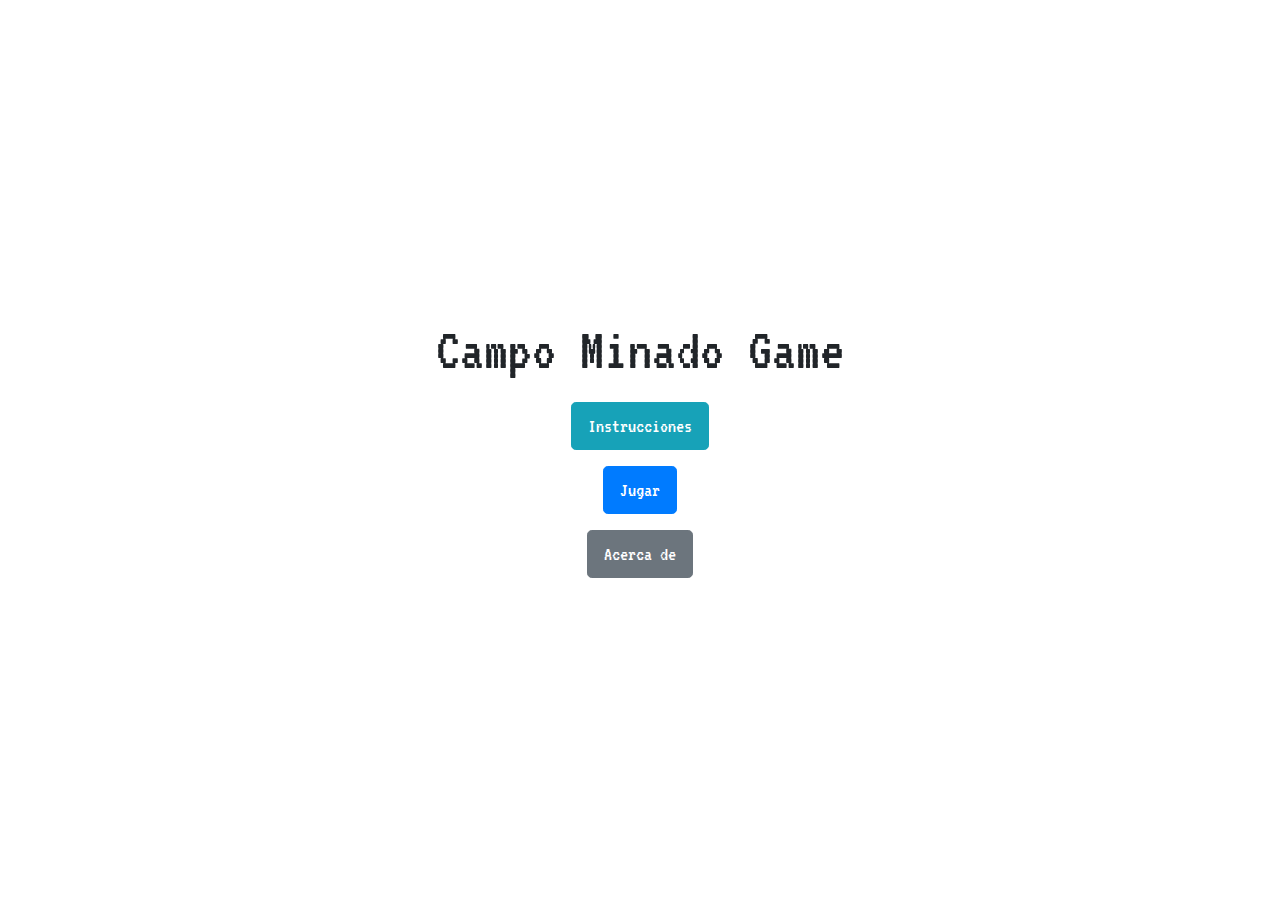
==== webs/index.html @ 33a48af5 "Botones terminados" ====
<html>
    <head>
        <title>Juego Campo Minado</title>
        <meta charset="UTF-8">
        <meta name="viewport" content="width=device-width, initial-scale=1.0">
        <!--Bootstrap-->
        <link rel="stylesheet" href="https://stackpath.bootstrapcdn.com/bootstrap/4.5.2/css/bootstrap.min.css" integrity="sha384-JcKb8q3iqJ61gNV9KGb8thSsNjpSL0n8PARn9HuZOnIxN0hoP+VmmDGMN5t9UJ0Z" crossorigin="anonymous">
        <!--CSS-->
        <link rel="stylesheet" href="../styles/index.css">
        <!--Google fonts-->
        <link href="https://fonts.googleapis.com/css2?family=VT323&display=swap" rel="stylesheet">
        <!--JS de Bootstrap-->
        <script src="https://code.jquery.com/jquery-3.5.1.slim.min.js" integrity="sha384-DfXdz2htPH0lsSSs5nCTpuj/zy4C+OGpamoFVy38MVBnE+IbbVYUew+OrCXaRkfj" crossorigin="anonymous"></script>
        <script src="https://cdn.jsdelivr.net/npm/popper.js@1.16.1/dist/umd/popper.min.js" integrity="sha384-9/reFTGAW83EW2RDu2S0VKaIzap3H66lZH81PoYlFhbGU+6BZp6G7niu735Sk7lN" crossorigin="anonymous"></script>
        <script src="https://stackpath.bootstrapcdn.com/bootstrap/4.5.2/js/bootstrap.min.js" integrity="sha384-B4gt1jrGC7Jh4AgTPSdUtOBvfO8shuf57BaghqFfPlYxofvL8/KUEfYiJOMMV+rV" crossorigin="anonymous"></script>
    </head>
    <body class="text-center">
        <!--Ventana modal de bienvenida-->
        <div class="modal fade" id="modalBienvenida" role="dialog">
            <div class="modal-dialog modal-dialog-centered" role="document">
                <div class="modal-content">
                    <div class="modal-header">
                        <h5 class="modal-title">Bienvenido al juego</h5>
                        <button type="button" class="close" data-dismiss="modal" aria-label="Close">
                            <span aria-hidden="true">&times;</span> <!--es la X-->
                        </button>
                    </div>
                    <div class="modal-body">
                        <img src="../imagenes/giphy.gif" class="img-fluid" alt="Imagen responsive">
                    </div>
                    <div class="modal-footer">
                        <button type="button" class="btn btn-success" data-dismiss="modal">Entrar</button>
                    </div>
                </div>
            </div>
        </div>
        <!--Fin ventana modal-->
        <!--Ventana modal de bienvenida-->
        <div class="modal fade letra_instrucciones" id="modalInstrucciones" tabindex="-1" role="dialog" aria-hidden="true">
            <div class="modal-dialog" role="document">
                <div class="modal-content">
                    <div class="modal-header">
                        <h5 class="modal-title">Instrucciones:</h5>
                        <button type="button" class="close" data-dismiss="modal" aria-label="Close">
                            <span aria-hidden="true">&times;</span> <!--es la X-->
                        </button>
                    </div>
                    <div class="modal-body">
                        <p>
                            El terreno ha sido minado con explosivos por un ataque terrorista
                            y hay un único sobreviviente. Tu misión es controlar al robot para
                            que llegue al sobreviviente y lo pueda rescatar. El robot solamente
                            puede soportar 3 explosiones, es decir, queda totalmente destruido
                            en la 4ta detonación. Si ese fuere el caso, se podrá enviar un robot nuevo.
                        </p>
                        <p>
                            Reglas:</br>
                            1. Aquí va la primera regla del juego</br>
                            2. Aquí va la segunda regla del juego</br>
                            3. Aquí va la tercera regla del juego</br>
                            4. Aquí va la cuarta regla del juego</br>
                            5. Aquí va la quinta regla del juego</br>
                            6. Aquí va la sexta regla del juego</br>
                            7. Aquí va la séptima regla del juego</br>
                            8. Aquí va la octava regla del juego</br>
                            9. Aquí va la novena regla del juego</br>
                            10. Aquí va la décima regla del juego</br>
                        </p>
                    </div>
                    <div class="modal-footer">
                        <button type="button" class="btn btn-success" data-dismiss="modal">OK</button>
                    </div>
                </div>
            </div>
        </div>
        <!--Fin ventana modal-->
        <div class="cover-container d-flex h-100 p-3 mx-auto flex-column">
            <header class="masthead mb-auto"> </header>
            <main role="main" class="inner-cover">
                <h1 class="cover-heading" id="titulo_principal">Campo Minado Game</h1>
                <div class="lead p-2 letra_botones">
                    <button id="butInstrucciones" class="btn btn-info btn-lg">Instrucciones</buttton>
                </div>
                <div class="lead p-2 letra_botones">
                    <a href="./main.html" class="btn btn-primary btn-lg">Jugar</a>
                </div>
                <div class="lead p-2 letra_botones">
                    <a href="./info.html" class="btn btn-secondary btn-lg">Acerca de</a>
                </div>
           </main>
           <footer class="mastfoot mt-auto"></footer>
        </div>
        <script src="../scripts/menu.js"></script>
    </body>
</html>
---- styles/index.css ----
body{
    font-family: 'VT323', monospace;
}

/*PARTE DE MAIN DEL JUEGO*/
.letra_botones{
    font-family: 'VT323', monospace;
}
.figura_contenido{
    text-align: center;
    font-family: 'VT323', monospace;
    font-size: 22px;
}

/*PARTE DE INTRUCCIONES*/
.letra_instrucciones{
    text-align: center;
    font-family: 'VT323', monospace;
    text-align: left;
}

/*PARTE DE MENÚ PRINCIPAL*/
#titulo_principal{
    font-family: 'VT323', monospace;
    font-size: 60px;
}
.titulo{
    font-size: 45px;
}

/*PARTE DE ACERCA DE*/
.info_letra{
    font-family: 'VT323', monospace;
    font-size: 18px;
}
.info_titulo{
    font-size: 45px;
}
.info_figura_contenido{
    text-align: center;
    font-size: 22px;
}
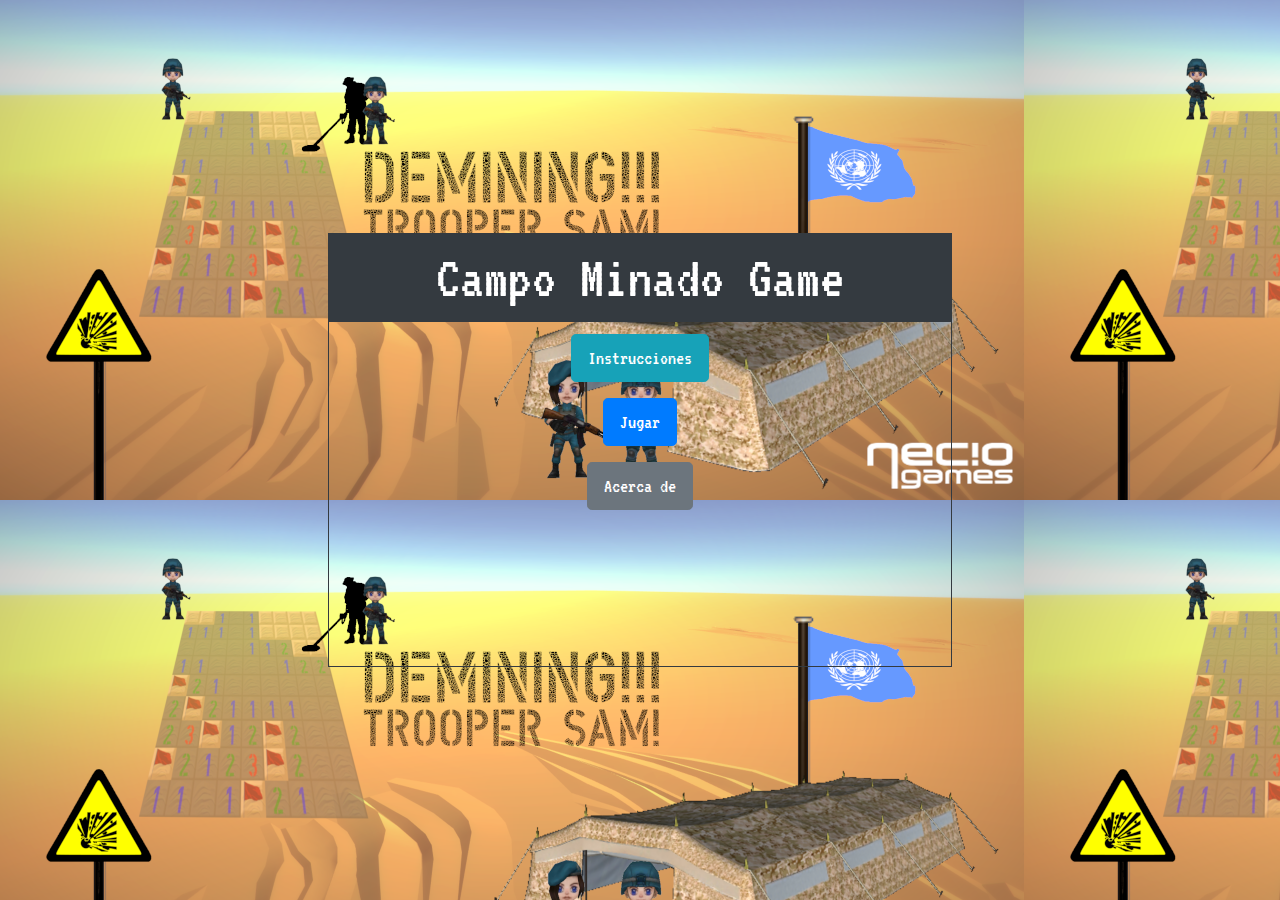
==== commit d7909b72: "Update" ====
--- a/webs/index.html
+++ b/webs/index.html
@@ -35,7 +35,7 @@
             </div>
         </div>
         <!--Fin ventana modal-->
-        <!--Ventana modal de bienvenida-->
+        <!--Ventana modal de Instrucciones-->
         <div class="modal fade letra_instrucciones" id="modalInstrucciones" tabindex="-1" role="dialog" aria-hidden="true">
             <div class="modal-dialog" role="document">
                 <div class="modal-content">
@@ -74,10 +74,14 @@
             </div>
         </div>
         <!--Fin ventana modal-->
-        <div class="cover-container d-flex h-100 p-3 mx-auto flex-column">
+        <div class="cover-container d-flex h-100 p-3 mx-auto flex-column fondo_index">
             <header class="masthead mb-auto"> </header>
-            <main role="main" class="inner-cover">
-                <h1 class="cover-heading" id="titulo_principal">Campo Minado Game</h1>
+            <main role="main" class="inner-cover col-6 p-0 align-self-center border border-dark">
+                <nav class="navbar navbar-expand-sm text-white bg-dark mb-1 justify-content-center">
+                    <div>
+                        <h1 class="cover-heading navbar-nav" id="titulo_principal">Campo Minado Game</h1>
+                    </div>
+                </nav>
                 <div class="lead p-2 letra_botones">
                     <button id="butInstrucciones" class="btn btn-info btn-lg">Instrucciones</buttton>
                 </div>
--- a/styles/index.css
+++ b/styles/index.css
@@ -1,3 +1,8 @@
+*{
+    padding: 0;
+    margin: 0;
+}
+
 body{
     font-family: 'VT323', monospace;
 }
@@ -39,4 +44,102 @@
 .info_figura_contenido{
     text-align: center;
     font-size: 22px;
+}
+
+#boton_jugar{
+    margin-top: 25%;
+    margin-bottom: 25%;
+    margin-left: 45%;
+    margin-right: 45%;
+}
+
+/*PARTE DEL MAPA DE JUEGO*/
+
+/*Mobile First*/
+.square{
+    height: 48px;
+    width: 48px;
+    background-image: url('../imagenes/map_earth.png');
+}
+
+.fondo_index{
+    background-image: url('../imagenes/fondo.png');
+}
+
+#contenedor_juego{
+    background-color: dimgrey;
+    flex-wrap: wrap;
+    background-repeat: round;
+    justify-content: space-around;
+    margin: 0;
+}
+
+.contenedor_panel{
+    height: 150px;
+    width: 90px;
+    text-align: center;
+}
+
+#contenedor_flechas{
+    height: 150px;
+    width: 90px;
+    text-align: center;
+}
+
+.oculto{
+    display: none;
+}
+.visible{
+    display: block;
+}
+
+/* 640px/telefono horizontal */
+@media only screen and (min-width:640px){
+    .square{
+        height: 50px;
+        width: 50px;
+    }
+}
+
+/*Para tablet*/
+@media only screen and (min-width: 768px){
+    .square{
+        height: 80px;
+        width: 80px;
+    }
+    .contenedor_panel{
+        width: 100%;
+    }
+    #botones_panel{
+        width: 150px;
+        height: 100px;
+    }
+}
+
+/*Para desktop*/
+@media only screen and (min-width: 1024px){
+    .square{
+        height: 100px;
+        width: 100px;
+    }
+    #botones_panel{
+        width: 200px;
+        height: 150px;
+    }
+}
+
+
+/*#componentes_juego{
+    background-color: rgba(87, 95, 90, 0.829);
+    width: 500px;
+	height: 60px;
+    color: white;
+    position: absolute;
+	border-radius: 5px;
+	display: flex;
+	justify-content: space-around;
+	align-items: center;
+}*/
+#profile_robot_name{
+    font-size: 18px;
 }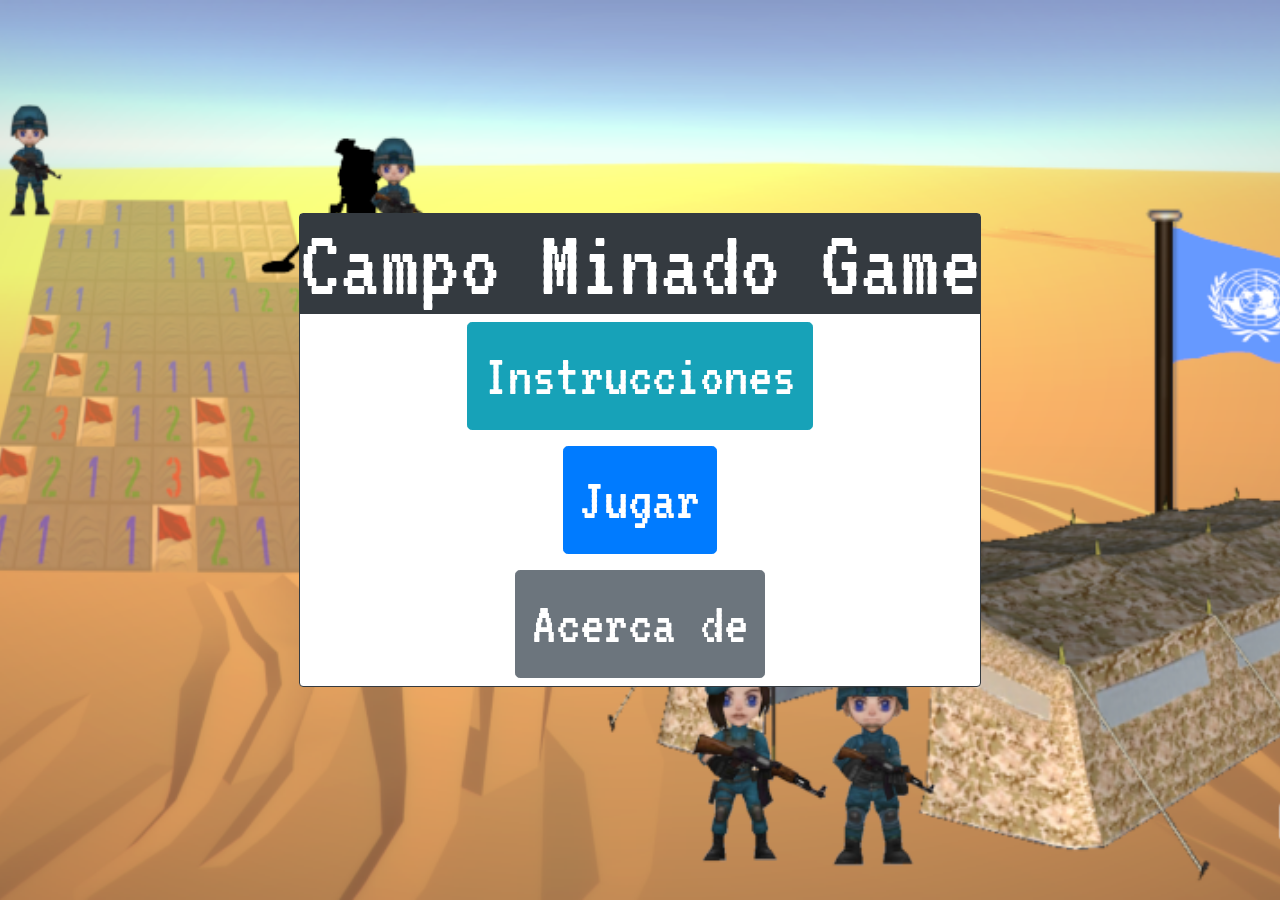
==== commit b647197b: "Se hizo:" ====
--- a/webs/index.html
+++ b/webs/index.html
@@ -1,99 +1,115 @@
 <html>
-    <head>
-        <title>Juego Campo Minado</title>
-        <meta charset="UTF-8">
-        <meta name="viewport" content="width=device-width, initial-scale=1.0">
-        <!--Bootstrap-->
-        <link rel="stylesheet" href="https://stackpath.bootstrapcdn.com/bootstrap/4.5.2/css/bootstrap.min.css" integrity="sha384-JcKb8q3iqJ61gNV9KGb8thSsNjpSL0n8PARn9HuZOnIxN0hoP+VmmDGMN5t9UJ0Z" crossorigin="anonymous">
-        <!--CSS-->
-        <link rel="stylesheet" href="../styles/index.css">
-        <!--Google fonts-->
-        <link href="https://fonts.googleapis.com/css2?family=VT323&display=swap" rel="stylesheet">
-        <!--JS de Bootstrap-->
-        <script src="https://code.jquery.com/jquery-3.5.1.slim.min.js" integrity="sha384-DfXdz2htPH0lsSSs5nCTpuj/zy4C+OGpamoFVy38MVBnE+IbbVYUew+OrCXaRkfj" crossorigin="anonymous"></script>
-        <script src="https://cdn.jsdelivr.net/npm/popper.js@1.16.1/dist/umd/popper.min.js" integrity="sha384-9/reFTGAW83EW2RDu2S0VKaIzap3H66lZH81PoYlFhbGU+6BZp6G7niu735Sk7lN" crossorigin="anonymous"></script>
-        <script src="https://stackpath.bootstrapcdn.com/bootstrap/4.5.2/js/bootstrap.min.js" integrity="sha384-B4gt1jrGC7Jh4AgTPSdUtOBvfO8shuf57BaghqFfPlYxofvL8/KUEfYiJOMMV+rV" crossorigin="anonymous"></script>
-    </head>
-    <body class="text-center">
-        <!--Ventana modal de bienvenida-->
-        <div class="modal fade" id="modalBienvenida" role="dialog">
-            <div class="modal-dialog modal-dialog-centered" role="document">
-                <div class="modal-content">
-                    <div class="modal-header">
-                        <h5 class="modal-title">Bienvenido al juego</h5>
-                        <button type="button" class="close" data-dismiss="modal" aria-label="Close">
-                            <span aria-hidden="true">&times;</span> <!--es la X-->
-                        </button>
+
+<head>
+    <title>Menú Principal</title>
+    <meta charset="UTF-8">
+    <meta name="viewport" content="width=device-width, initial-scale=1.0">
+    <!--Bootstrap-->
+    <link rel="stylesheet" href="https://stackpath.bootstrapcdn.com/bootstrap/4.5.2/css/bootstrap.min.css"
+        integrity="sha384-JcKb8q3iqJ61gNV9KGb8thSsNjpSL0n8PARn9HuZOnIxN0hoP+VmmDGMN5t9UJ0Z" crossorigin="anonymous">
+    <!--CSS-->
+    <link rel="stylesheet" href="../styles/index.css">
+    <!--Google fonts-->
+    <link href="https://fonts.googleapis.com/css2?family=VT323&display=swap" rel="stylesheet">
+    <!--JS de Bootstrap-->
+    <script src="https://code.jquery.com/jquery-3.5.1.slim.min.js"
+        integrity="sha384-DfXdz2htPH0lsSSs5nCTpuj/zy4C+OGpamoFVy38MVBnE+IbbVYUew+OrCXaRkfj"
+        crossorigin="anonymous"></script>
+    <script src="https://cdn.jsdelivr.net/npm/popper.js@1.16.1/dist/umd/popper.min.js"
+        integrity="sha384-9/reFTGAW83EW2RDu2S0VKaIzap3H66lZH81PoYlFhbGU+6BZp6G7niu735Sk7lN"
+        crossorigin="anonymous"></script>
+    <script src="https://stackpath.bootstrapcdn.com/bootstrap/4.5.2/js/bootstrap.min.js"
+        integrity="sha384-B4gt1jrGC7Jh4AgTPSdUtOBvfO8shuf57BaghqFfPlYxofvL8/KUEfYiJOMMV+rV"
+        crossorigin="anonymous"></script>
+</head>
+
+<body class="text-center">
+    <!--Ventana modal de bienvenida-->
+    <div class="modal fade" id="modalBienvenida" role="dialog">
+        <div class="modal-dialog modal-dialog-centered" role="document">
+            <div class="modal-content">
+                <div class="modal-header">
+                    <h5 class="modal-title">Bienvenido al juego</h5>
+                    <button type="button" class="close" data-dismiss="modal" aria-label="Close">
+                        <span aria-hidden="true">&times;</span>
+                        <!--es la X-->
+                    </button>
+                </div>
+                <div class="modal-body">
+                    <img src="../imagenes/giphy.gif" class="img-fluid" alt="Imagen responsive">
+                </div>
+                <div class="modal-footer">
+                    <button type="button" class="btn btn-block btn-success" data-dismiss="modal">Entrar</button>
+                </div>
+            </div>
+        </div>
+    </div>
+    <!--Fin ventana modal-->
+    <!--Ventana modal de Instrucciones-->
+    <div class="modal fade letra_instrucciones" id="modalInstrucciones" tabindex="-1" role="dialog" aria-hidden="true">
+        <div class="modal-dialog" role="document">
+            <div class="modal-content">
+                <div class="modal-header">
+                    <h5 class="modal-title">Instrucciones:</h5>
+                    <button type="button" class="close" data-dismiss="modal" aria-label="Close">
+                        <span aria-hidden="true">&times;</span>
+                    </button>
+                </div>
+                <div class="modal-body">
+                    <p>
+                        El terreno ha sido minado con explosivos por un ataque terrorista
+                        y hay un único sobreviviente. Tu misión es controlar al robot para
+                        que llegue al sobreviviente y lo pueda rescatar. El robot solamente
+                        puede soportar 3 explosiones, es decir, queda totalmente destruido
+                        en la 4ta detonación. Si ese fuere el caso, se podrá enviar un robot nuevo.
+                    </p>
+                    <p>
+                        Reglas:</br>
+                        1. Aquí va la primera regla del juego</br>
+                        2. Aquí va la segunda regla del juego</br>
+                        3. Aquí va la tercera regla del juego</br>
+                        4. Aquí va la cuarta regla del juego</br>
+                        5. Aquí va la quinta regla del juego</br>
+                        6. Aquí va la sexta regla del juego</br>
+                        7. Aquí va la séptima regla del juego</br>
+                        8. Aquí va la octava regla del juego</br>
+                        9. Aquí va la novena regla del juego</br>
+                        10. Aquí va la décima regla del juego</br>
+                    </p>
+                </div>
+                <div class="modal-footer">
+                    <button type="button" class="btn btn-success" data-dismiss="modal">OK</button>
+                </div>
+            </div>
+        </div>
+    </div>
+    <!--Fin ventana modal-->
+    <!--Main del menú-->
+    <div class="cover-container d-flex flex-column h-100 p-3 mx-auto fondo_index">
+        <header class="masthead mb-auto"> </header>
+        <main role="main" class="inner-cover p-0 align-self-center">
+            <div class="card border border-dark">
+                <div class="card-body p-0">
+                    <div class="card-tittle">
+                        <nav class="navbar navbar-expand-sm text-white bg-dark p-0 justify-content-center" id="titulo_principal">Campo Minado Game</nav>
                     </div>
-                    <div class="modal-body">
-                        <img src="../imagenes/giphy.gif" class="img-fluid" alt="Imagen responsive">
-                    </div>
-                    <div class="modal-footer">
-                        <button type="button" class="btn btn-success" data-dismiss="modal">Entrar</button>
+                    <div class="card-text">
+                        <div class="lead p-2">
+                            <button id="butInstrucciones" class="btn btn-info btn-lg menu_opciones">Instrucciones</buttton>
+                        </div>
+                        <div class="lead p-2">
+                            <a href="./main.html" class="btn btn-primary btn-lg menu_opciones">Jugar</a>
+                        </div>
+                        <div class="lead p-2">
+                            <a href="./info.html" class="btn btn-secondary btn-lg menu_opciones">Acerca de</a>
+                        </div>
                     </div>
                 </div>
             </div>
-        </div>
-        <!--Fin ventana modal-->
-        <!--Ventana modal de Instrucciones-->
-        <div class="modal fade letra_instrucciones" id="modalInstrucciones" tabindex="-1" role="dialog" aria-hidden="true">
-            <div class="modal-dialog" role="document">
-                <div class="modal-content">
-                    <div class="modal-header">
-                        <h5 class="modal-title">Instrucciones:</h5>
-                        <button type="button" class="close" data-dismiss="modal" aria-label="Close">
-                            <span aria-hidden="true">&times;</span> <!--es la X-->
-                        </button>
-                    </div>
-                    <div class="modal-body">
-                        <p>
-                            El terreno ha sido minado con explosivos por un ataque terrorista
-                            y hay un único sobreviviente. Tu misión es controlar al robot para
-                            que llegue al sobreviviente y lo pueda rescatar. El robot solamente
-                            puede soportar 3 explosiones, es decir, queda totalmente destruido
-                            en la 4ta detonación. Si ese fuere el caso, se podrá enviar un robot nuevo.
-                        </p>
-                        <p>
-                            Reglas:</br>
-                            1. Aquí va la primera regla del juego</br>
-                            2. Aquí va la segunda regla del juego</br>
-                            3. Aquí va la tercera regla del juego</br>
-                            4. Aquí va la cuarta regla del juego</br>
-                            5. Aquí va la quinta regla del juego</br>
-                            6. Aquí va la sexta regla del juego</br>
-                            7. Aquí va la séptima regla del juego</br>
-                            8. Aquí va la octava regla del juego</br>
-                            9. Aquí va la novena regla del juego</br>
-                            10. Aquí va la décima regla del juego</br>
-                        </p>
-                    </div>
-                    <div class="modal-footer">
-                        <button type="button" class="btn btn-success" data-dismiss="modal">OK</button>
-                    </div>
-                </div>
-            </div>
-        </div>
-        <!--Fin ventana modal-->
-        <div class="cover-container d-flex h-100 p-3 mx-auto flex-column fondo_index">
-            <header class="masthead mb-auto"> </header>
-            <main role="main" class="inner-cover col-6 p-0 align-self-center border border-dark">
-                <nav class="navbar navbar-expand-sm text-white bg-dark mb-1 justify-content-center">
-                    <div>
-                        <h1 class="cover-heading navbar-nav" id="titulo_principal">Campo Minado Game</h1>
-                    </div>
-                </nav>
-                <div class="lead p-2 letra_botones">
-                    <button id="butInstrucciones" class="btn btn-info btn-lg">Instrucciones</buttton>
-                </div>
-                <div class="lead p-2 letra_botones">
-                    <a href="./main.html" class="btn btn-primary btn-lg">Jugar</a>
-                </div>
-                <div class="lead p-2 letra_botones">
-                    <a href="./info.html" class="btn btn-secondary btn-lg">Acerca de</a>
-                </div>
-           </main>
-           <footer class="mastfoot mt-auto"></footer>
-        </div>
-        <script src="../scripts/menu.js"></script>
-    </body>
+        </main>
+        <footer class="mastfoot mt-auto"></footer>
+    </div>
+    <script src="../scripts/menu.js"></script>
+</body>
+
 </html>--- a/styles/index.css
+++ b/styles/index.css
@@ -1,61 +1,53 @@
-*{
-    padding: 0;
-    margin: 0;
-}
-
 body{
     font-family: 'VT323', monospace;
 }
 
-/*PARTE DE MAIN DEL JUEGO*/
-.letra_botones{
-    font-family: 'VT323', monospace;
-}
-.figura_contenido{
-    text-align: center;
-    font-family: 'VT323', monospace;
-    font-size: 22px;
-}
-
 /*PARTE DE INTRUCCIONES*/
 .letra_instrucciones{
     text-align: center;
-    font-family: 'VT323', monospace;
     text-align: left;
 }
 
 /*PARTE DE MENÚ PRINCIPAL*/
 #titulo_principal{
-    font-family: 'VT323', monospace;
-    font-size: 60px;
-}
-.titulo{
     font-size: 45px;
+    line-height: 1;
 }
 
 /*PARTE DE ACERCA DE*/
-.info_letra{
-    font-family: 'VT323', monospace;
+.fondo_info{
+    background-image: url('../imagenes/moon1.jpg');
+    background-size: cover;
+    background-position: center;
+    background-attachment: fixed;
+    background-repeat: no-repeat;
+}
+#contexto{
+    font-size: 16px;
+    color: rgb(255, 255, 255);
+    text-align: justify;
+    line-height: 1.2;
+}
+.info_titulo{
+    font-size: 40px;
+    color: teal;
+    font-weight: 300;
+    padding-top: 5px;
+}
+.info_figura_contenido{
+    text-align: center;
     font-size: 18px;
-}
-.info_titulo{
-    font-size: 45px;
-}
-.info_figura_contenido{
-    text-align: center;
-    font-size: 22px;
-}
-
+    color: rgb(58, 209, 71);
+}
+
+/*PARTE DEL MAPA DE JUEGO*/
 #boton_jugar{
     margin-top: 25%;
     margin-bottom: 25%;
     margin-left: 45%;
     margin-right: 45%;
 }
-
-/*PARTE DEL MAPA DE JUEGO*/
-
-/*Mobile First*/
+/*Galaxy S5 V 360x640 --> Default */
 .square{
     height: 48px;
     width: 48px;
@@ -64,6 +56,10 @@
 
 .fondo_index{
     background-image: url('../imagenes/fondo.png');
+    background-size: cover;
+    background-position: center center;
+    background-attachment: fixed;
+    background-repeat: no-repeat;
 }
 
 #contenedor_juego{
@@ -93,7 +89,7 @@
     display: block;
 }
 
-/* 640px/telefono horizontal */
+/*Galaxy S5 H 640x360*/
 @media only screen and (min-width:640px){
     .square{
         height: 50px;
@@ -101,7 +97,7 @@
     }
 }
 
-/*Para tablet*/
+/*No piden, borrar, configurarlo o hacer responsive con boostrap*/
 @media only screen and (min-width: 768px){
     .square{
         height: 80px;
@@ -116,8 +112,15 @@
     }
 }
 
-/*Para desktop*/
+/*iPad pro V 1024x1366*/
 @media only screen and (min-width: 1024px){
+    /*MENÚ PRINCIPAL*/
+    #titulo_principal{
+        font-size: 100px;
+    }
+    .menu_opciones{
+        font-size: 60px;
+    }
     .square{
         height: 100px;
         width: 100px;
@@ -125,6 +128,73 @@
     #botones_panel{
         width: 200px;
         height: 150px;
+    }
+    /*PARTE DE ACERCA DE*/
+    .fondo_info{
+        background-image: url('../imagenes/moon1.jpg');
+        background-size: cover;
+        background-position: center;
+        background-attachment: fixed;
+        background-repeat: no-repeat;
+    }
+    .info_titulo{
+        font-size: 70px;
+        color: teal;
+        font-weight: 300;
+        padding-top: 10px;
+    }
+    #contexto{
+        font-size: 40px;
+        color: rgb(255, 255, 255);
+        text-align: justify;
+        line-height: 1.5;
+    }
+    .info_figura_contenido{
+        text-align: center;
+        font-size: 42px;
+        color: rgb(58, 209, 71);
+    }
+    #butMenu{
+        font-size: 50px;
+    }
+}
+/*iPad pro H 1366x1024*/
+@media only screen and (min-width: 1366px){
+    .square{
+        height: 100px;
+        width: 100px;
+    }
+    #botones_panel{
+        width: 200px;
+        height: 150px;
+    }
+    /*PARTE DE ACERCA DE*/
+    .fondo_info{
+        background-image: url('../imagenes/moon1.jpg');
+        background-size: cover;
+        background-position: center;
+        background-attachment: fixed;
+        background-repeat: no-repeat;
+    }
+    .info_titulo{
+        font-size: 65px;
+        color: teal;
+        font-weight: 300;
+        padding-top: 10px;
+    }
+    #contexto{
+        font-size: 40px;
+        color: rgb(255, 255, 255);
+        text-align: justify;
+        line-height: 1.5;
+    }
+    .info_figura_contenido{
+        text-align: center;
+        font-size: 42px;
+        color: rgb(58, 209, 71);
+    }
+    #butMenu{
+        font-size: 50px;
     }
 }
 
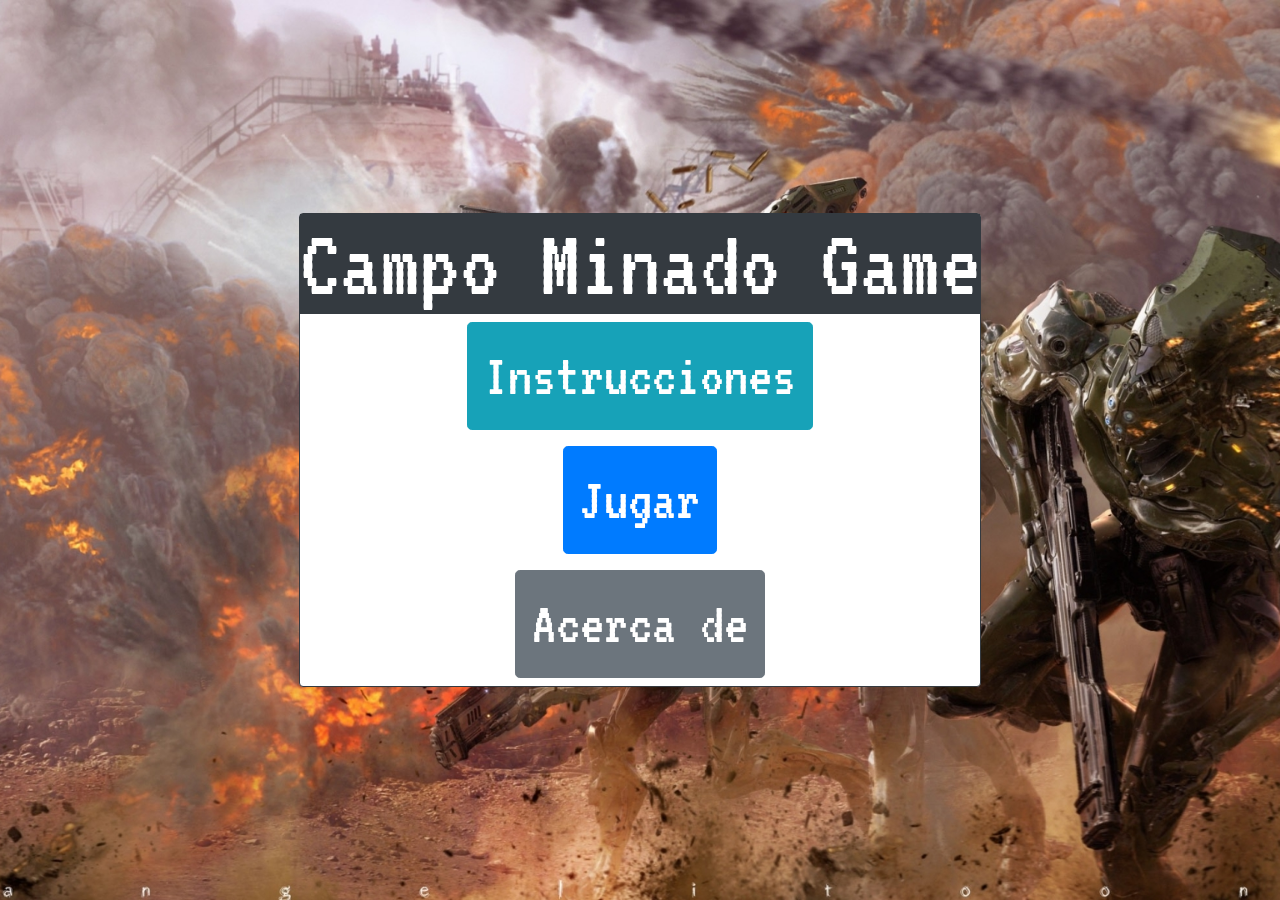
==== commit 9d86c89a: "Se hizo:" ====
--- a/webs/index.html
+++ b/webs/index.html
@@ -29,17 +29,16 @@
         <div class="modal-dialog modal-dialog-centered" role="document">
             <div class="modal-content">
                 <div class="modal-header">
-                    <h5 class="modal-title">Bienvenido al juego</h5>
+                    <h5 class="modal-title" id="modal_bvb_titulo">Bienvenido al juego</h5>
                     <button type="button" class="close" data-dismiss="modal" aria-label="Close">
                         <span aria-hidden="true">&times;</span>
-                        <!--es la X-->
                     </button>
                 </div>
                 <div class="modal-body">
                     <img src="../imagenes/giphy.gif" class="img-fluid" alt="Imagen responsive">
                 </div>
                 <div class="modal-footer">
-                    <button type="button" class="btn btn-block btn-success" data-dismiss="modal">Entrar</button>
+                    <button type="button" class="btn btn-block btn-success" id="modal_bvb_but" data-dismiss="modal">Entrar</button>
                 </div>
             </div>
         </div>
@@ -49,36 +48,28 @@
     <div class="modal fade letra_instrucciones" id="modalInstrucciones" tabindex="-1" role="dialog" aria-hidden="true">
         <div class="modal-dialog" role="document">
             <div class="modal-content">
-                <div class="modal-header">
-                    <h5 class="modal-title">Instrucciones:</h5>
+                <div class="modal-header bg-info">
+                    <h5 class="modal-title text-dark" id="modal_inst_titulo">Instrucciones:</h5>
                     <button type="button" class="close" data-dismiss="modal" aria-label="Close">
                         <span aria-hidden="true">&times;</span>
                     </button>
                 </div>
-                <div class="modal-body">
+                <div class="modal-body text-light bg-dark text-justify" id="modal_inst_contenido">
                     <p>
-                        El terreno ha sido minado con explosivos por un ataque terrorista
+                        *El terreno ha sido minado con explosivos por un ataque terrorista
                         y hay un único sobreviviente. Tu misión es controlar al robot para
-                        que llegue al sobreviviente y lo pueda rescatar. El robot solamente
-                        puede soportar 3 explosiones, es decir, queda totalmente destruido
-                        en la 4ta detonación. Si ese fuere el caso, se podrá enviar un robot nuevo.
+                        que llegue al sobreviviente y lo pueda rescatar.
                     </p>
-                    <p>
-                        Reglas:</br>
-                        1. Aquí va la primera regla del juego</br>
-                        2. Aquí va la segunda regla del juego</br>
-                        3. Aquí va la tercera regla del juego</br>
-                        4. Aquí va la cuarta regla del juego</br>
-                        5. Aquí va la quinta regla del juego</br>
-                        6. Aquí va la sexta regla del juego</br>
-                        7. Aquí va la séptima regla del juego</br>
-                        8. Aquí va la octava regla del juego</br>
-                        9. Aquí va la novena regla del juego</br>
-                        10. Aquí va la décima regla del juego</br>
-                    </p>
+                    <p>*El robot solamente puede soportar 3 explosiones, es decir, queda totalmente destruidoen la 4ta detonación.</p>
+                    <p>*El juego consta de 5 niveles distintos.</p>
+                    <p>*Muevete usando las flechas de direcciones en pantalla o las flechas del teclado.</p>
+                    <p class="text-warning">*¡Cuidado! En cada casilla a la que te muevas puede haber una mina.</p>
+                    <p>*Una vez hagas un movimiento, tendrás que esperar 3 segundos para saber si hay una mina o no.</p>
+                    <p>*No se puede pasar por una mina explotada</p>
+                    <p>*Ganas llegando al soldado y pierdes si te quedas sin vida.</p>
                 </div>
-                <div class="modal-footer">
-                    <button type="button" class="btn btn-success" data-dismiss="modal">OK</button>
+                <div class="modal-footer p-0">
+                    <button type="button" class="btn btn-success m-0 btn-block" id="modal_inst_but" data-dismiss="modal">OK</button>
                 </div>
             </div>
         </div>
@@ -95,7 +86,7 @@
                     </div>
                     <div class="card-text">
                         <div class="lead p-2">
-                            <button id="butInstrucciones" class="btn btn-info btn-lg menu_opciones">Instrucciones</buttton>
+                            <button id="index_butInstrucciones" class="btn btn-info btn-lg menu_opciones">Instrucciones</buttton>
                         </div>
                         <div class="lead p-2">
                             <a href="./main.html" class="btn btn-primary btn-lg menu_opciones">Jugar</a>
--- a/styles/index.css
+++ b/styles/index.css
@@ -13,6 +13,13 @@
     font-size: 45px;
     line-height: 1;
 }
+#figura_profile{
+    max-width: 100%;
+    height: auto;
+}.laX{
+    font-size: 30px;
+}
+
 
 /*PARTE DE ACERCA DE*/
 .fondo_info{
@@ -48,6 +55,14 @@
     margin-right: 45%;
 }
 /*Galaxy S5 V 360x640 --> Default */
+.fondo_main{
+    background-image: url('../imagenes/fondo3.jpg');
+    background-size: cover;
+    background-position: center;
+    background-attachment: fixed;
+    background-repeat: no-repeat;
+}
+
 .square{
     height: 48px;
     width: 48px;
@@ -55,11 +70,19 @@
 }
 
 .fondo_index{
-    background-image: url('../imagenes/fondo.png');
+    background-image: url('../imagenes/stretched-1920-1080-572870.jpg');
     background-size: cover;
     background-position: center center;
     background-attachment: fixed;
     background-repeat: no-repeat;
+}
+
+#padre_contenedor_juego{
+    background-color: dimgrey;
+}
+
+#componentes_juego{
+    background-color: rgba(52,58,64);;
 }
 
 #contenedor_juego{
@@ -68,6 +91,8 @@
     background-repeat: round;
     justify-content: space-around;
     margin: 0;
+    height: 240px;
+    width: 240px;
 }
 
 .contenedor_panel{
@@ -88,20 +113,57 @@
 .visible{
     display: block;
 }
+.inline{
+    display: inline;
+}
+
+.flechas{
+    width: 1em;
+    height: 1em;
+    fill: currentColor;
+    fill-rule: evenodd;
+}
+
+.flechas_side{
+    display: none;
+}
+
+@media only screen and (min-width: 557px){
+    .square{
+        height: 50px;
+        width: 50px;
+    }
+    #contenedor_juego{
+        height: 250px;
+        width: 250px;
+    }
+    .flechas_side{
+        display: block;
+    }
+}
 
 /*Galaxy S5 H 640x360*/
 @media only screen and (min-width:640px){
     .square{
-        height: 50px;
-        width: 50px;
-    }
-}
+        height: 65px;
+        width: 65px;
+    }
+    #contenedor_juego{
+        height: 325px;
+        width: 325;
+    }
+}
+
 
 /*No piden, borrar, configurarlo o hacer responsive con boostrap*/
 @media only screen and (min-width: 768px){
     .square{
         height: 80px;
         width: 80px;
+    }
+    #contenedor_juego{
+        height: 400px;
+        width: 400px;
     }
     .contenedor_panel{
         width: 100%;
@@ -110,10 +172,16 @@
         width: 150px;
         height: 100px;
     }
+    #modal_bvb_titulo{
+        font-size: 50px;
+    }
+    #modal_bvb_but{
+        font-size: 50px;
+    }
 }
 
 /*iPad pro V 1024x1366*/
-@media only screen and (min-width: 1024px){
+@media only screen and (min-width: 992px){
     /*MENÚ PRINCIPAL*/
     #titulo_principal{
         font-size: 100px;
@@ -122,13 +190,49 @@
         font-size: 60px;
     }
     .square{
-        height: 100px;
-        width: 100px;
+        height: 95px;
+        width: 95px;
+    }
+    #contenedor_juego{
+        height: 475px;
+        width: 475px;
     }
     #botones_panel{
         width: 200px;
         height: 150px;
     }
+    #modal_bvb_titulo, #modal_bvb_but{
+        font-size: 50px;
+    }
+    #modal_inst_titulo, #modal_inst_but{
+        font-size: 50px;
+    }
+    #modal_inst_contenido{
+        font-size: 30px;
+
+    }
+    #butInstrucciones, #boton_nuevo_juego, #butAcercaDe{
+        font-size: 35px;
+    }
+    #main_tituloPrincipal{
+        font-size: 120px;
+    }
+    .letras_comps{
+        font-size: 35px;
+    }    
+    #modal_main_titulo, #butModal{
+        font-size: 60px;
+    }
+    #mov_id, #vida_id{
+        font-size: 40px;
+    }
+    .laX{
+        font-size: 80px;
+    }    
+    #boton_jugar{
+        font-size: 100px;
+    }
+    
     /*PARTE DE ACERCA DE*/
     .fondo_info{
         background-image: url('../imagenes/moon1.jpg');
@@ -159,10 +263,14 @@
     }
 }
 /*iPad pro H 1366x1024*/
-@media only screen and (min-width: 1366px){
-    .square{
-        height: 100px;
-        width: 100px;
+@media only screen and (min-width: 1200px){
+    .square{
+        height: 99px;
+        width: 99px;
+    }
+    #contenedor_juego{
+        height: 495px;
+        width: 495px;
     }
     #botones_panel{
         width: 200px;
@@ -198,6 +306,24 @@
     }
 }
 
+@media only screen and (max-width:360px){
+    #panel{
+        margin-top: 10px;
+    }
+    .img-panel{
+        height: 45px;
+    }
+    #modal_main_titulo, #butModal{
+        font-size: 30px;
+    }
+    #mov_id, #vida_id{
+        font-size: 20px;
+    }
+    .laX{
+        font-size: 30px;
+    }
+    
+}
 
 /*#componentes_juego{
     background-color: rgba(87, 95, 90, 0.829);
@@ -212,4 +338,4 @@
 }*/
 #profile_robot_name{
     font-size: 18px;
-}+}
